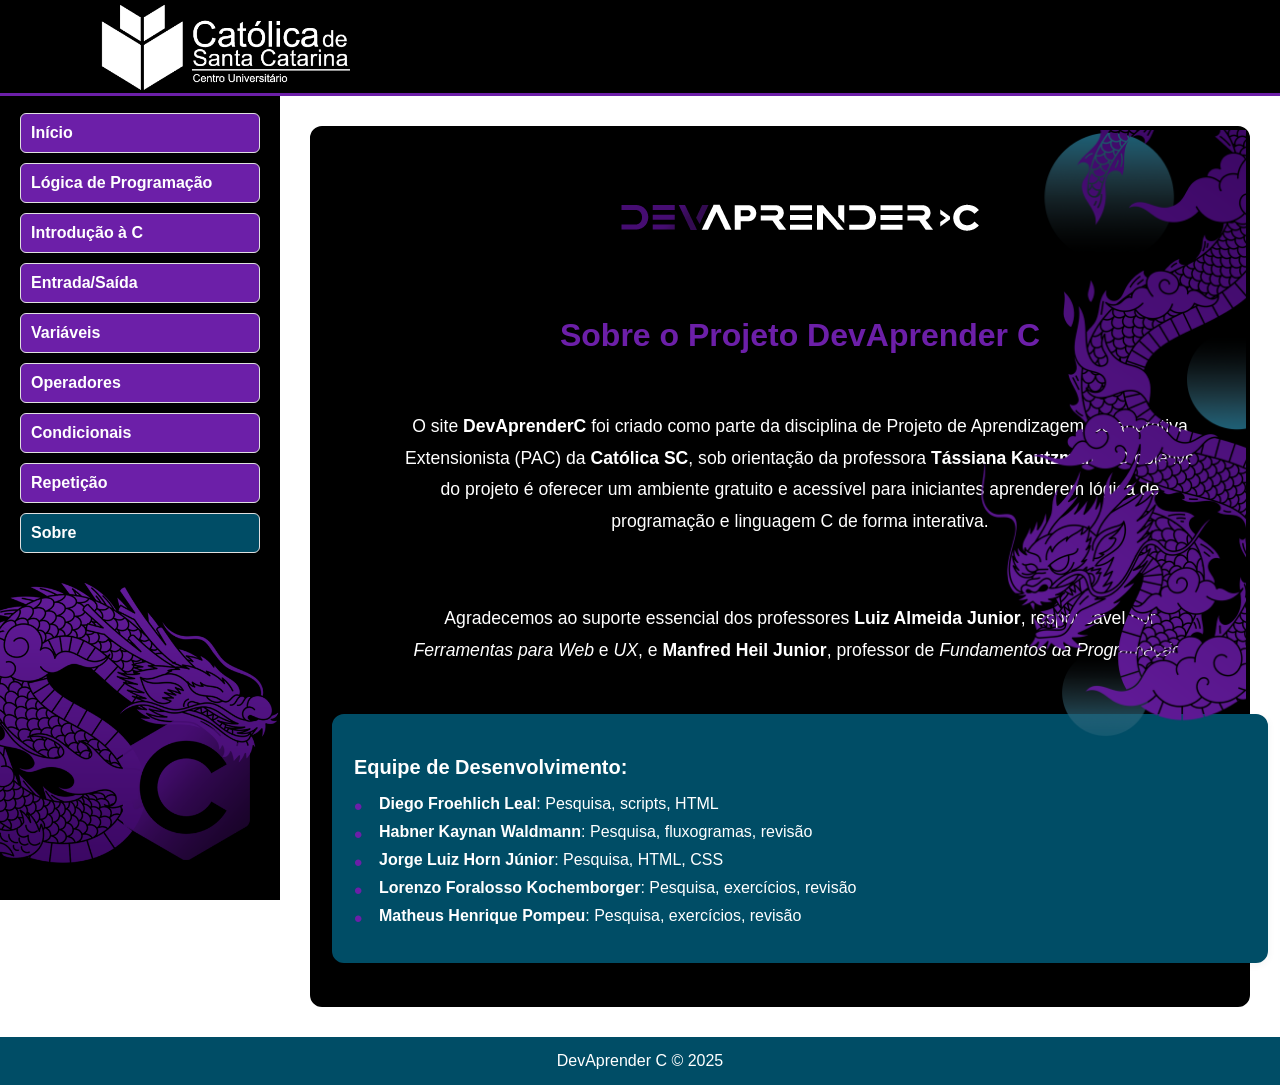
==== pages/sobre.html @ fdcfac7b "Trabalho Final" ====
<!DOCTYPE html>
<html lang="pt-BR">

<head>
  <meta charset="UTF-8" />
  <meta name="viewport" content="width=device-width, initial-scale=1.0" />
  <title>Sobre - DevAprender C</title>
  <link rel="stylesheet" href="../styles/style.css" />

</head>

<body>
  <header>
    <div class="header-container">
      <img src="../images/catolicalogo.png" alt="Logo Católica" class="logo-header" />
    </div>
  </header>

  <div class="layout">
    <aside class="sidebar">
      <nav>
        <ul>
          <li><a href="../index.html">Início</a></li>
          <li><a href="logica_programacao.html">Lógica de Programação</a></li>
          <li><a href="introducao_c.html">Introdução à C</a></li>
          <li><a href="entrada_saida_dados.html">Entrada/Saída</a></li>
          <li><a href="tipos_dados_variaveis.html">Variáveis</a></li>
          <li><a href="operadores_expressoes.html">Operadores</a></li>
          <li><a href="estruturas_condicionais.html">Condicionais</a></li>
          <li><a href="estruturas_repeticao.html">Repetição</a></li>
          <li class="current"><a href="sobre.html">Sobre</a></li>
        </ul>

        <div class="logo-2">
          <img src="../images/logo2.png" alt="Logo Sidebar" class="imagem-logo-2" />
        </div>
      </nav>
    </aside>

    <main class="main-content">

      <div class="sobre-container">
        <img src="../images/logofinal.png" alt="Logo Final" class="imagem-drago-topo" />


        <img src="../images/logosite.png">
        <h2>Sobre o Projeto DevAprender C</h2>
        <p>
          O site <strong>DevAprenderC</strong> foi criado como parte da disciplina de Projeto de Aprendizagem
          Colaborativa Extensionista (PAC)
          da <strong>Católica SC</strong>, sob orientação da professora <strong>Tássiana Kautzmann</strong>. O objetivo
          do projeto
          é oferecer um ambiente gratuito e acessível para iniciantes aprenderem lógica de programação e linguagem C de
          forma interativa.
        </p>

        <p>
          Agradecemos ao suporte essencial dos professores <strong>Luiz Almeida Junior</strong>, responsável por
          <i>Ferramentas para Web</i> e <i>UX</i>, e <strong>Manfred Heil Junior</strong>, professor de <i>Fundamentos
            da Programação</i>.
        </p>

        <div class="creditos">
          <h3>Equipe de Desenvolvimento:</h3>
          <ul>
            <li><strong>Diego Froehlich Leal</strong>: Pesquisa, scripts, HTML</li>
            <li><strong>Habner Kaynan Waldmann</strong>: Pesquisa, fluxogramas, revisão</li>
            <li><strong>Jorge Luiz Horn Júnior</strong>: Pesquisa, HTML, CSS</li>
            <li><strong>Lorenzo Foralosso Kochemborger</strong>: Pesquisa, exercícios, revisão</li>
            <li><strong>Matheus Henrique Pompeu</strong>: Pesquisa, exercícios, revisão</li>
          </ul>
        </div>

    </main>
  </div>

  <footer>
    <div class="footer-container">
      <p>DevAprender C © 2025</p>
    </div>
  </footer>
</body>
</html>
---- styles/style.css ----
/* :: CORES GLOBAIS :: */
:root {
  --cor-primaria: #6c1fa8;
  --cor-secundaria: #004d66;
  --cor-fundo: #ffffff;
  --cor-texto: #333;
  --cor-borda: #e0e0e0;
  --cor-hover: #004d66;
}

/* :: BÁSICO :: */
body {
  font-family: 'Segoe UI', Tahoma, Geneva, Verdana, sans-serif;
  margin: 0;
  background: var(--cor-fundo);
  color: var(--cor-texto);
}

.layout {
  display: flex;
  min-height: calc(100vh - 100px);
}

/* :: HEADER :: */
header {
  height: 93px;
  background-color: black;
  border-bottom: 3px solid var(--cor-primaria);
  display: flex;
  align-items: center;
  padding: 0 20px;
  color: white;
  text-align: center;
  position: relative; 
  z-index: 110;
}

header h1 {
  margin: 0;
  font-size: 2rem;
}

.header-container {
  display: flex;
  align-items: center;
  justify-content: center;
  width: 100%;
  position: relative;
}

.logo-header {
  height: 90px;
  width: 250px;
  flex-shrink: 0;
  margin-left: 80px;
  margin-right: auto;
}

.titulo-header {
  position: absolute;
  left: 50%;
  transform: translateX(-50%);
  margin: 0;
}

.titulo-header img {
  display: block;
  max-width: 100%;
  height: auto;
}

/* :: SIDEBAR :: */
body::before {
  content: '';
  position: fixed;
  top: 0;
  left: 0;
  width: 280px;
  height: 100vh;
  background-color: black;
  z-index: 90;
}

.sidebar {
  position: fixed;
  top: 93px;
  left: 0;
  height: calc(100vh - 93px);
  width: 280px;
  background-color: transparent;
  overflow-y: auto;
  z-index: 100;
}


.sidebar nav ul {
  list-style: none;
  padding: 20px;
  margin: 0;
}

.sidebar nav ul li {
  margin-bottom: 10px;
}

.sidebar nav ul li a {
  display: block;
  padding: 10px;
  border: 1px solid var(--cor-borda);
  border-radius: 6px;
  color: white;
  text-decoration: none;
  background-color: var(--cor-primaria);
  transition: all 0.3s ease;
}

.sidebar nav ul li a:hover {
  background-color: var(--cor-hover);
  color: white;
  transform: scale(1.03);
}

.sidebar nav ul li.current a {
  background-color: var(--cor-secundaria);
  color: white;
  font-weight: bold;
}

.logo-2 {
  display: block;
  justify-content: flex-start;
  align-items: flex-start;
  margin-top: 0px;
}

.imagem-logo-2 {
  max-width: 280px;
  max-height: 280px;
  height: auto;
}

/* :: CONTEÚDO PRINCIPAL :: */
.main-content {
   
  margin-left: 280px;

  flex: 1;
  padding: 30px;
  height: 100%;
  overflow-y: auto;
}

.main-content section {
  border: 2px solid var(--cor-borda);
  border-radius: 10px;
  padding: 20px;
  background-color: #fffffd;
  box-shadow: 0px 2px 6px rgba(0, 0, 0, 0.05);
}

.main-content h1,
.main-content h2 {
  color: var(--cor-primaria);
}

.main-content h3 {
  color: var(--cor-primaria);
  font-size: 20px;
}

/* :: BOTÕES :: */
.botao-iniciar {
  display: inline-block;
  margin-top: 20px;
  padding: 12px 20px;
  background-color: #000000;
  color: var(--cor-primaria);
  font-weight: bold;
  text-decoration: none;
  border-radius: 6px;
  transition: background-color 0.3s, transform 0.3s;
}

.botao-iniciar:hover {
  background-color: #000000;
  transform: translateY(-2px);
}

.botao-ver-codigo {
  margin-top: 15px;
  padding: 8px 15px;
  background-color: var(--cor-secundaria);
  color: white;
  border: none;
  border-radius: 5px;
  cursor: pointer;
  transition: background-color 0.3s;
}

.botao-ver-codigo:hover {
  background-color: #0388b4;
}

.botao-exercicio {
  margin-top: 15px;
  padding: 8px 15px;
  background-color: #b60101;
  color: white;
  border: none;
  border-radius: 5px;
  cursor: pointer;
  transition: background-color 0.3s;
}

.botao-exercicio:hover {
  background-color: #ff0000;
}

/* :: COMPONENTES :: */
.highlight {
  color: var(--cor-secundaria);
}

.conteudo-interativo {
  display: flex;
  flex-direction: column;
  gap: 20px;
  margin-top: 30px;
}

.card-conceito {
  background-color: white;
  border: 2px solid var(--cor-borda);
  border-radius: 10px;
  padding: 20px;
  cursor: pointer;
  transition: all 0.3s ease;
  box-shadow: 0 2px 5px rgba(0, 0, 0, 0.1);
}

.card-conceito:hover {
  transform: translateY(-5px);
  box-shadow: 0 5px 15px rgba(0, 0, 0, 0.1);
}

.card-conceito h2 {
  color: var(--cor-primaria);
  margin-top: 0;
}

.card-content {
  margin-top: 15px;
}

.codigo-fluxo-container {
  display: flex;
  flex-direction: row;
  width: fit-content;
  justify-content: flex-start;
  gap: 40px;
  margin-top: 20px;
  align-items: flex-start;
}

.codigo-fluxo-container pre,
.imagem-fluxograma {
  border: 1px solid #ccc;
  border-radius: 8px;
  background-color: #f5f5f5;
  padding: 15px;
  box-shadow: 0px 2px 6px rgba(0, 0, 0, 0.05);
}

.codigo-fluxo-container pre {
  flex: 1;
  min-width: 300px;
  max-width: 1000px;
  overflow-x: auto;
}

.imagem-fluxograma {
  max-width: 400px;
  width: 100%;
  height: auto;
  margin-left: 100px;
}

/* :: TEXTOS :: */
a {
  color: var(--cor-primaria);
  font-weight: bold;
  text-decoration: none;
  transition: color 0.2s ease;
}

a:active,
a:visited {
  color: var(--cor-primaria) !important;
}

a:hover {
  color: var(--cor-primaria);
  text-decoration: none;
}

pre {
  margin: 0;
}

code {
  font-family: 'Courier New', Courier, monospace;
  font-size: 0.9rem;
}

.footer-container p {
  margin: 0;
}

/* :: FOOTER :: */
footer {
  text-align: center;
  background-color: var(--cor-secundaria);
  color: white;
  padding: 15px 0;
  position: relative;
  z-index: 110;
}

/* :: ESPECÍFICOS DA PÁGINA SOBRE :: */
.sobre-container {
  position: relative;
  display: flex;
  flex-direction: column;
  align-items: center;
  padding: 40px;
  gap: 30px;
  background-color: black;
  border: 4px solid black;
  border-radius: 12px;
  padding-right: 0px;
  box-sizing: border-box;
}

.sobre-container h2 {
  color: var(--cor-primaria);
  font-size: 2rem;
  margin-bottom: 10px;
}

.sobre-container p {
  color: white;
  max-width: 800px;
  font-size: 1.1rem;
  line-height: 1.8;
  text-align: center;
}

.creditos {
  background-color: var(--cor-secundaria);
  border: 2px solid var(--cor-secundaria);
  border-radius: 12px;
  padding: 20px;
  width: 100%;
  max-width: 900px;
  box-shadow: 0px 2px 8px rgba(0, 0, 0, 0.05);
}

.creditos h3 {
  color: white;
  margin-bottom: 15px;
}

.creditos ul {
  list-style: none;
  padding-left: 0;
}

.creditos li {
  margin-bottom: 10px;
  padding-left: 25px;
  position: relative;
  color: white;
}

.creditos li::before {
  content: "\2022";
  color: var(--cor-primaria);
  font-size: 1.5rem;
  position: absolute;
  left: 0;
  top: -2px;
}

.imagem-drago-topo {
  position: absolute;
  top: 0;
  right: 0;
  max-width: 430px;
  width: 100%;
  height: auto;
  z-index: 1;
  pointer-events: none;
}

.imagem-logo-container {
  display: flex;
  justify-content: flex-end;
  width: 100%;
  margin-top: -350px;
}

.imagem-logoazul {
  max-width: 950px;
  width: 100%;
  height: auto;
  margin-top: 100px;
}

/* :: RESPONSIVO :: */
@media screen and (max-width: 768px) {
  .layout {
    flex-direction: column;
  }

  .sidebar {
    width: 100%;
    border-right: none;
    border-bottom: 2px solid var(--cor-borda);
  }
}
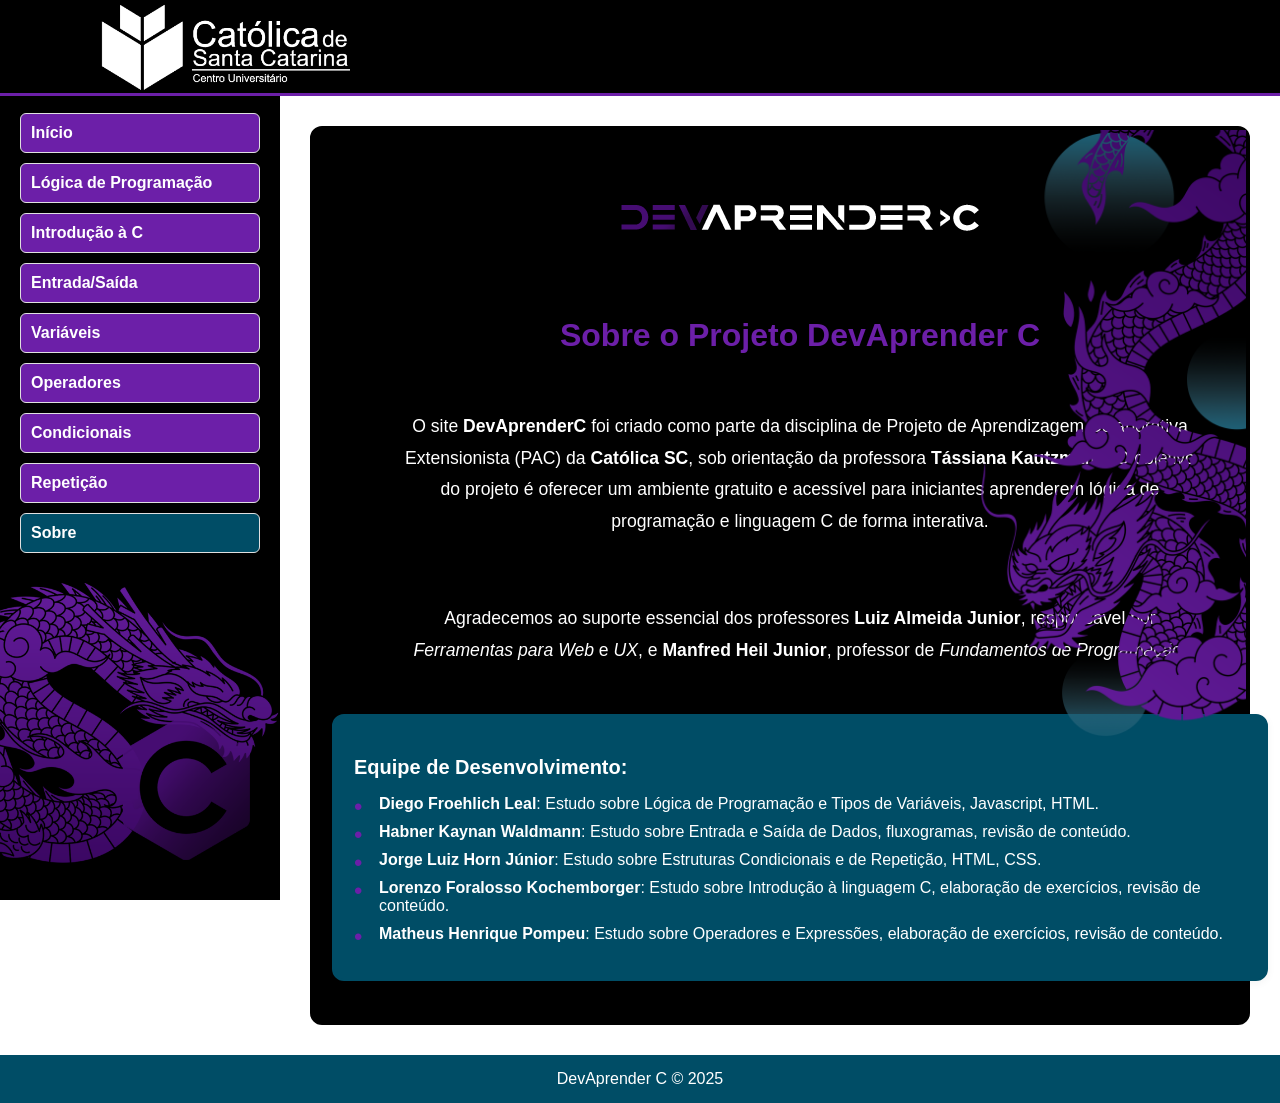
==== commit 0e6d045b: "Typo" ====
--- a/pages/sobre.html
+++ b/pages/sobre.html
@@ -57,17 +57,17 @@
         <p>
           Agradecemos ao suporte essencial dos professores <strong>Luiz Almeida Junior</strong>, responsável por
           <i>Ferramentas para Web</i> e <i>UX</i>, e <strong>Manfred Heil Junior</strong>, professor de <i>Fundamentos
-            da Programação</i>.
+            de Programação</i>.
         </p>
 
         <div class="creditos">
           <h3>Equipe de Desenvolvimento:</h3>
           <ul>
-            <li><strong>Diego Froehlich Leal</strong>: Pesquisa, scripts, HTML</li>
-            <li><strong>Habner Kaynan Waldmann</strong>: Pesquisa, fluxogramas, revisão</li>
-            <li><strong>Jorge Luiz Horn Júnior</strong>: Pesquisa, HTML, CSS</li>
-            <li><strong>Lorenzo Foralosso Kochemborger</strong>: Pesquisa, exercícios, revisão</li>
-            <li><strong>Matheus Henrique Pompeu</strong>: Pesquisa, exercícios, revisão</li>
+            <li><strong>Diego Froehlich Leal</strong>: Estudo sobre Lógica de Programação e Tipos de Variáveis, Javascript, HTML.</li>
+            <li><strong>Habner Kaynan Waldmann</strong>: Estudo sobre Entrada e Saída de Dados, fluxogramas, revisão de conteúdo.</li>
+            <li><strong>Jorge Luiz Horn Júnior</strong>: Estudo sobre Estruturas Condicionais e de Repetição, HTML, CSS.</li>
+            <li><strong>Lorenzo Foralosso Kochemborger</strong>: Estudo sobre Introdução à linguagem C, elaboração de exercícios, revisão de conteúdo.</li>
+            <li><strong>Matheus Henrique Pompeu</strong>: Estudo sobre Operadores e Expressões, elaboração de exercícios, revisão de conteúdo.</li>
           </ul>
         </div>
 
--- a/styles/style.css
+++ b/styles/style.css
@@ -54,6 +54,7 @@
   flex-shrink: 0;
   margin-left: 80px;
   margin-right: auto;
+  
 }
 
 .titulo-header {
@@ -285,17 +286,28 @@
   margin-left: 100px;
 }
 
+.exercicio-fluxograma {
+  border: 1px solid #ccc;
+  border-radius: 8px;
+  background-color: #f5f5f5;
+  padding: 15px;
+  box-shadow: 0px 2px 6px rgba(0, 0, 0, 0.05);
+}
+
+.exercicio-fluxograma {
+  max-width: 400px;
+  width: 100%;
+  height: auto;
+  margin-left: 0px;
+  
+}
+
 /* :: TEXTOS :: */
 a {
   color: var(--cor-primaria);
   font-weight: bold;
   text-decoration: none;
   transition: color 0.2s ease;
-}
-
-a:active,
-a:visited {
-  color: var(--cor-primaria) !important;
 }
 
 a:hover {
@@ -410,10 +422,10 @@
 }
 
 .imagem-logoazul {
-  max-width: 950px;
-  width: 100%;
-  height: auto;
-  margin-top: 100px;
+  max-width: 850px;
+  width: 100%;
+  height: auto;
+  margin-top: 120px;
 }
 
 /* :: RESPONSIVO :: */
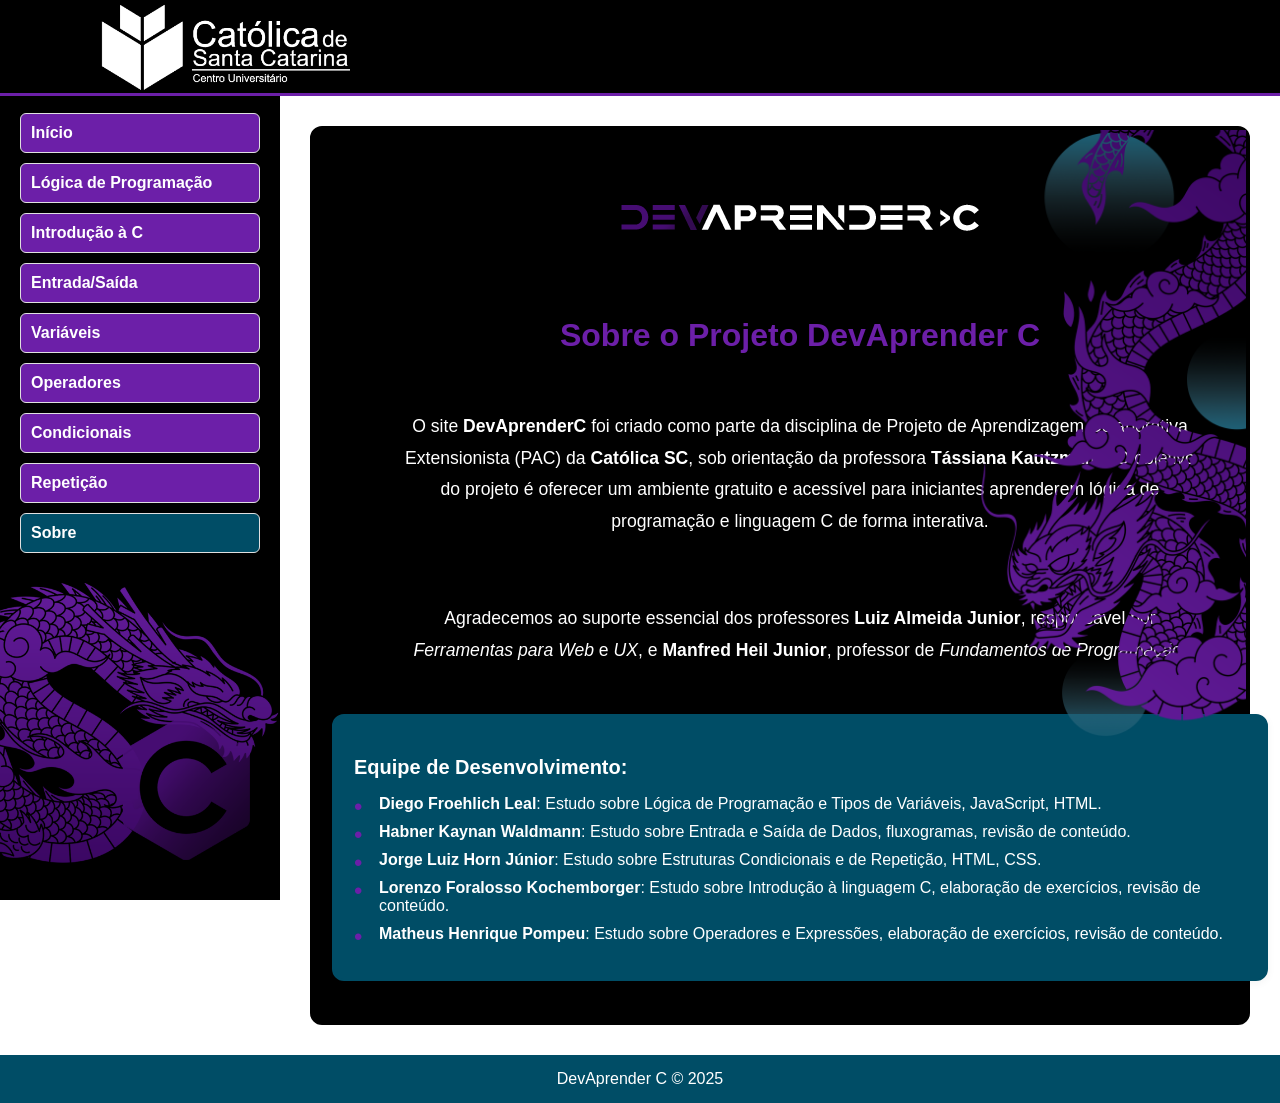
==== commit 84f29f45: "Typo" ====
--- a/pages/sobre.html
+++ b/pages/sobre.html
@@ -63,7 +63,7 @@
         <div class="creditos">
           <h3>Equipe de Desenvolvimento:</h3>
           <ul>
-            <li><strong>Diego Froehlich Leal</strong>: Estudo sobre Lógica de Programação e Tipos de Variáveis, Javascript, HTML.</li>
+            <li><strong>Diego Froehlich Leal</strong>: Estudo sobre Lógica de Programação e Tipos de Variáveis, JavaScript, HTML.</li>
             <li><strong>Habner Kaynan Waldmann</strong>: Estudo sobre Entrada e Saída de Dados, fluxogramas, revisão de conteúdo.</li>
             <li><strong>Jorge Luiz Horn Júnior</strong>: Estudo sobre Estruturas Condicionais e de Repetição, HTML, CSS.</li>
             <li><strong>Lorenzo Foralosso Kochemborger</strong>: Estudo sobre Introdução à linguagem C, elaboração de exercícios, revisão de conteúdo.</li>
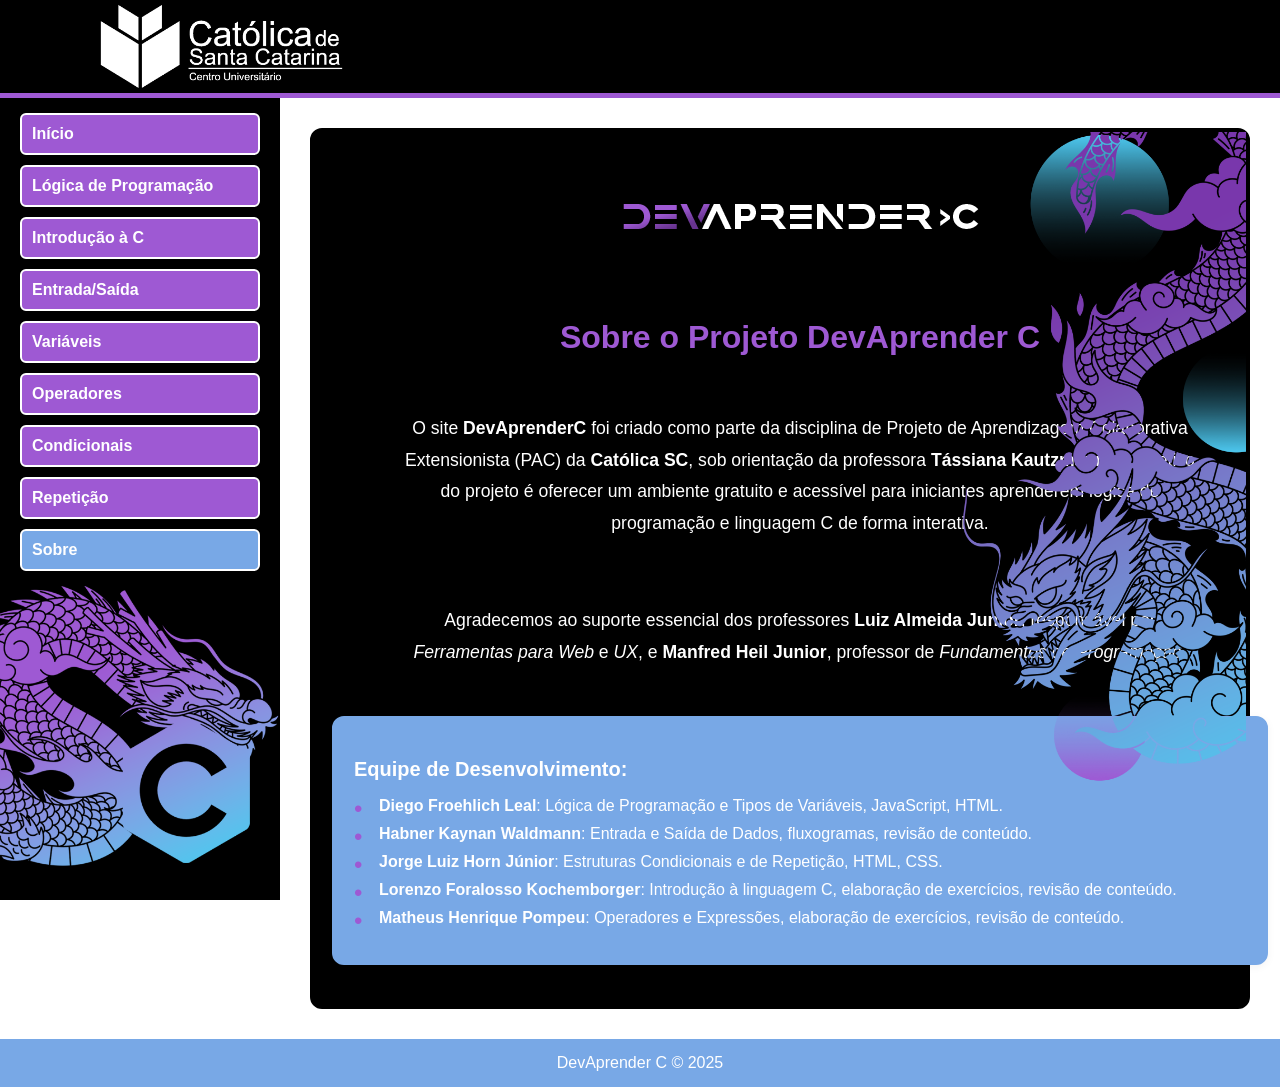
==== commit 066c7027: "Troca de cores" ====
--- a/pages/sobre.html
+++ b/pages/sobre.html
@@ -63,11 +63,11 @@
         <div class="creditos">
           <h3>Equipe de Desenvolvimento:</h3>
           <ul>
-            <li><strong>Diego Froehlich Leal</strong>: Estudo sobre Lógica de Programação e Tipos de Variáveis, JavaScript, HTML.</li>
-            <li><strong>Habner Kaynan Waldmann</strong>: Estudo sobre Entrada e Saída de Dados, fluxogramas, revisão de conteúdo.</li>
-            <li><strong>Jorge Luiz Horn Júnior</strong>: Estudo sobre Estruturas Condicionais e de Repetição, HTML, CSS.</li>
-            <li><strong>Lorenzo Foralosso Kochemborger</strong>: Estudo sobre Introdução à linguagem C, elaboração de exercícios, revisão de conteúdo.</li>
-            <li><strong>Matheus Henrique Pompeu</strong>: Estudo sobre Operadores e Expressões, elaboração de exercícios, revisão de conteúdo.</li>
+            <li><strong>Diego Froehlich Leal</strong>: Lógica de Programação e Tipos de Variáveis, JavaScript, HTML.</li>
+            <li><strong>Habner Kaynan Waldmann</strong>: Entrada e Saída de Dados, fluxogramas, revisão de conteúdo.</li>
+            <li><strong>Jorge Luiz Horn Júnior</strong>: Estruturas Condicionais e de Repetição, HTML, CSS.</li>
+            <li><strong>Lorenzo Foralosso Kochemborger</strong>: Introdução à linguagem C, elaboração de exercícios, revisão de conteúdo.</li>
+            <li><strong>Matheus Henrique Pompeu</strong>: Operadores e Expressões, elaboração de exercícios, revisão de conteúdo.</li>
           </ul>
         </div>
 
--- a/styles/style.css
+++ b/styles/style.css
@@ -1,11 +1,12 @@
 /* :: CORES GLOBAIS :: */
 :root {
-  --cor-primaria: #6c1fa8;
-  --cor-secundaria: #004d66;
+  --cor-primaria: #9e59d3;
+  --cor-secundaria: #78a8e6;
+  --cor-terciaria: #f5f5f5;
   --cor-fundo: #ffffff;
   --cor-texto: #333;
   --cor-borda: #e0e0e0;
-  --cor-hover: #004d66;
+  --cor-hover: #78a8e6;
 }
 
 /* :: BÁSICO :: */
@@ -25,7 +26,7 @@
 header {
   height: 93px;
   background-color: black;
-  border-bottom: 3px solid var(--cor-primaria);
+  border-bottom: 5px solid var(--cor-primaria);
   display: flex;
   align-items: center;
   padding: 0 20px;
@@ -49,8 +50,8 @@
 }
 
 .logo-header {
-  height: 90px;
-  width: 250px;
+  height: 85px;
+  width: auto;
   flex-shrink: 0;
   margin-left: 80px;
   margin-right: auto;
@@ -93,7 +94,6 @@
   z-index: 100;
 }
 
-
 .sidebar nav ul {
   list-style: none;
   padding: 20px;
@@ -107,7 +107,7 @@
 .sidebar nav ul li a {
   display: block;
   padding: 10px;
-  border: 1px solid var(--cor-borda);
+  border: 2px solid rgb(255, 255, 255);
   border-radius: 6px;
   color: white;
   text-decoration: none;
@@ -131,7 +131,7 @@
   display: block;
   justify-content: flex-start;
   align-items: flex-start;
-  margin-top: 0px;
+  margin-top: -15px;
 }
 
 .imagem-logo-2 {
@@ -144,7 +144,6 @@
 .main-content {
    
   margin-left: 280px;
-
   flex: 1;
   padding: 30px;
   height: 100%;
@@ -174,7 +173,7 @@
   display: inline-block;
   margin-top: 20px;
   padding: 12px 20px;
-  background-color: #000000;
+  background-color: black;
   color: var(--cor-primaria);
   font-weight: bold;
   text-decoration: none;
@@ -183,8 +182,9 @@
 }
 
 .botao-iniciar:hover {
-  background-color: #000000;
+  background-color: black;
   transform: translateY(-2px);
+  color: var(--cor-secundaria);
 }
 
 .botao-ver-codigo {
@@ -199,13 +199,13 @@
 }
 
 .botao-ver-codigo:hover {
-  background-color: #0388b4;
+  background-color: #568acf;
 }
 
 .botao-exercicio {
   margin-top: 15px;
   padding: 8px 15px;
-  background-color: #b60101;
+  background-color: #be3939;
   color: white;
   border: none;
   border-radius: 5px;
@@ -214,7 +214,7 @@
 }
 
 .botao-exercicio:hover {
-  background-color: #ff0000;
+  background-color: #8f3535;
 }
 
 /* :: COMPONENTES :: */
@@ -407,7 +407,7 @@
   position: absolute;
   top: 0;
   right: 0;
-  max-width: 430px;
+  max-width: 460px;
   width: 100%;
   height: auto;
   z-index: 1;
@@ -422,10 +422,10 @@
 }
 
 .imagem-logoazul {
-  max-width: 850px;
-  width: 100%;
-  height: auto;
-  margin-top: 120px;
+  max-width: 500px;
+  width: 100%;
+  height: auto;
+  margin-top: 30px;
 }
 
 /* :: RESPONSIVO :: */
